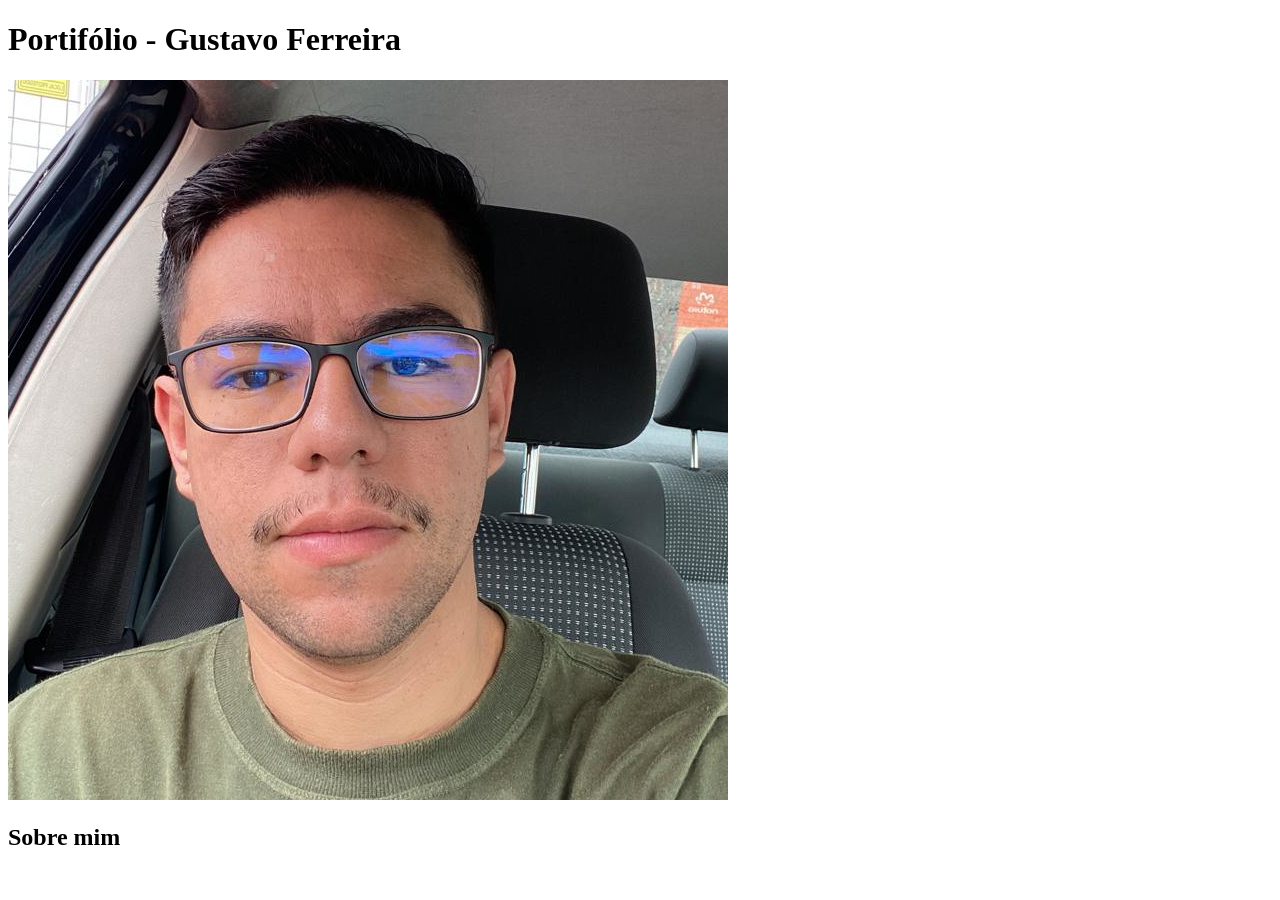
==== sobre.html @ 46786d9b "criei o trabalho" ====
<!DOCTYPE html>
<html lang="PT-BR">
<head>
    <meta charset="UTF-8">
    <meta name="viewport" content="width=device-width, initial-scale=1.0">
    <title>Sobre mim</title>
</head>
<body>
    <header>
        <h1>Portifólio - Gustavo Ferreira</h1>
    </header>
    <main>
        <section>
            <img src="imagens/Gus7-recorte.jpeg" alt="Gustavo Ferreira">
            <h2>Sobre mim</h2>
            
        </section>
    </main>
    <footer>

    </footer>
</body>
</html>
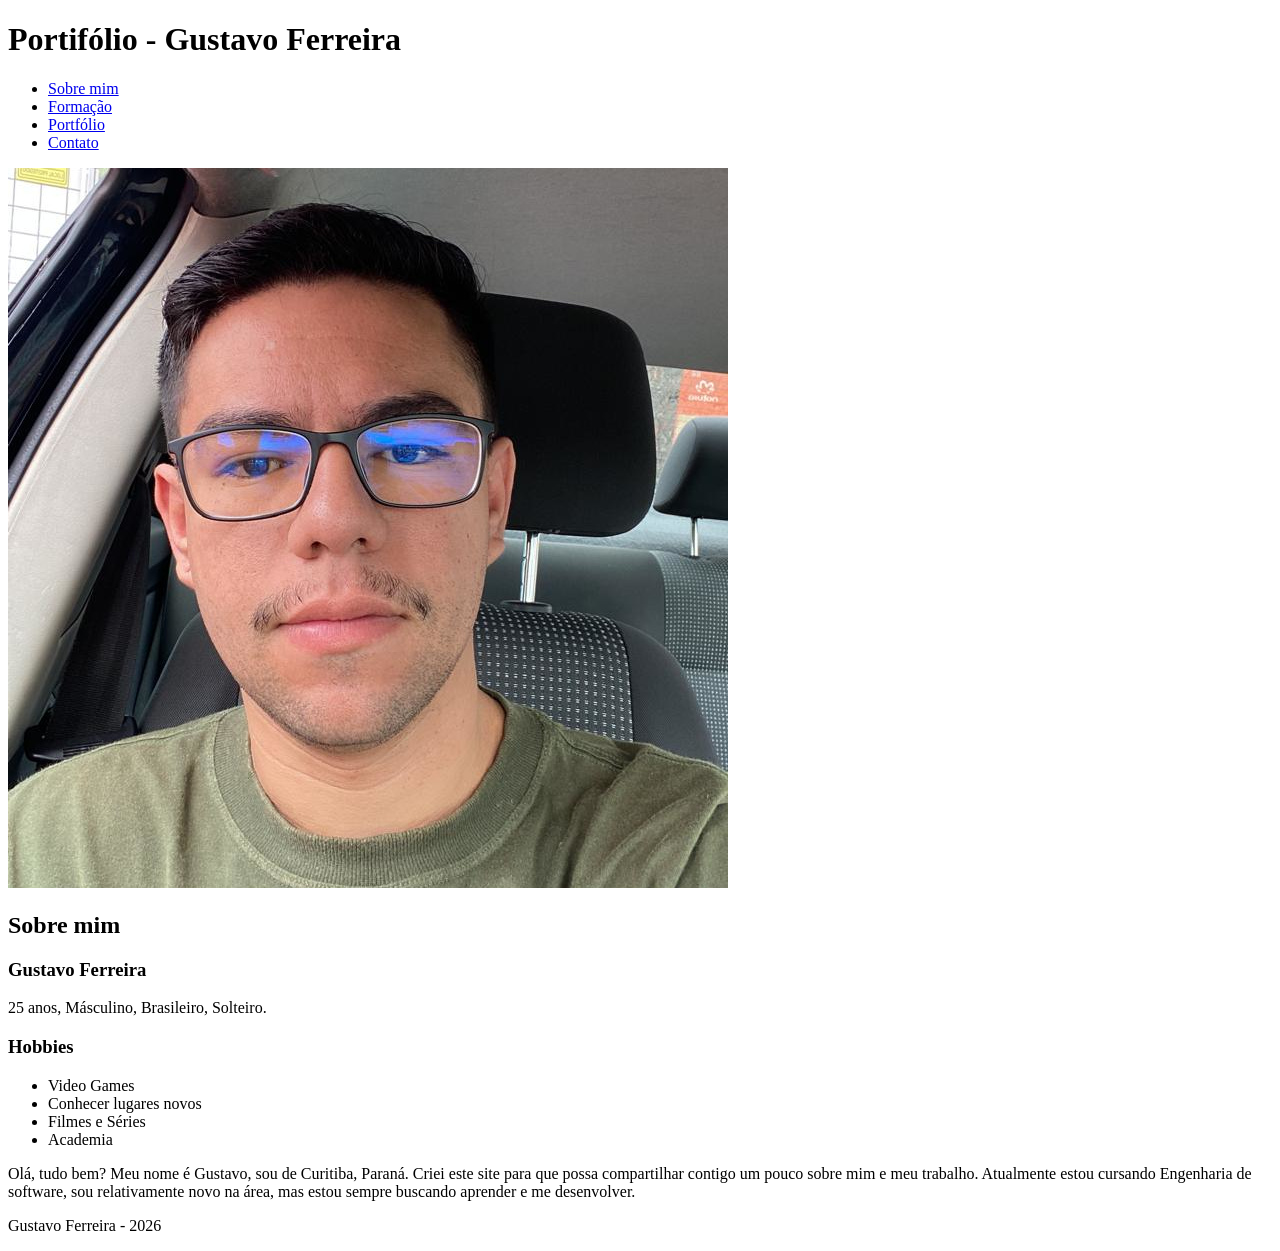
==== commit 3bec389d: "conteudo primeira pag" ====
--- a/sobre.html
+++ b/sobre.html
@@ -6,18 +6,43 @@
     <title>Sobre mim</title>
 </head>
 <body>
+    <!-- Cabeçalho -->
     <header>
         <h1>Portifólio - Gustavo Ferreira</h1>
+
+        <nav>
+            <ul>
+                <li><a href="sobre.html">Sobre mim</a></li>
+                <li><a href="formacao.html">Formação</a></li>
+                <li><a href="portfoli.html">Portfólio</a></li>
+                <li><a href="contato.html">Contato</a></li>
+            </ul>
+        </nav>
     </header>
+    <!-- Sobre mim -->
     <main>
         <section>
             <img src="imagens/Gus7-recorte.jpeg" alt="Gustavo Ferreira">
             <h2>Sobre mim</h2>
-            
+            <h3>Gustavo Ferreira</h3>
+            <p>25 anos, Másculino, Brasileiro, Solteiro.</p>
+        </section>
+        <section>
+            <h3>Hobbies</h3>
+            <ul>
+                <li>Video Games</li>
+                <li>Conhecer lugares novos</li>
+                <li>Filmes e Séries</li>
+                <li>Academia</li>
+            </ul>
+        </section>
+        <section>
+            <p>Olá, tudo bem? Meu nome é Gustavo, sou de Curitiba, Paraná. Criei este site para que possa compartilhar contigo um pouco sobre mim e meu trabalho. Atualmente estou cursando Engenharia de software, sou relativamente novo na área, mas estou sempre buscando aprender e me desenvolver. </p>
         </section>
     </main>
+    <!-- Rodape -->
     <footer>
-
+        <p>Gustavo Ferreira - 2026</p>
     </footer>
 </body>
 </html>
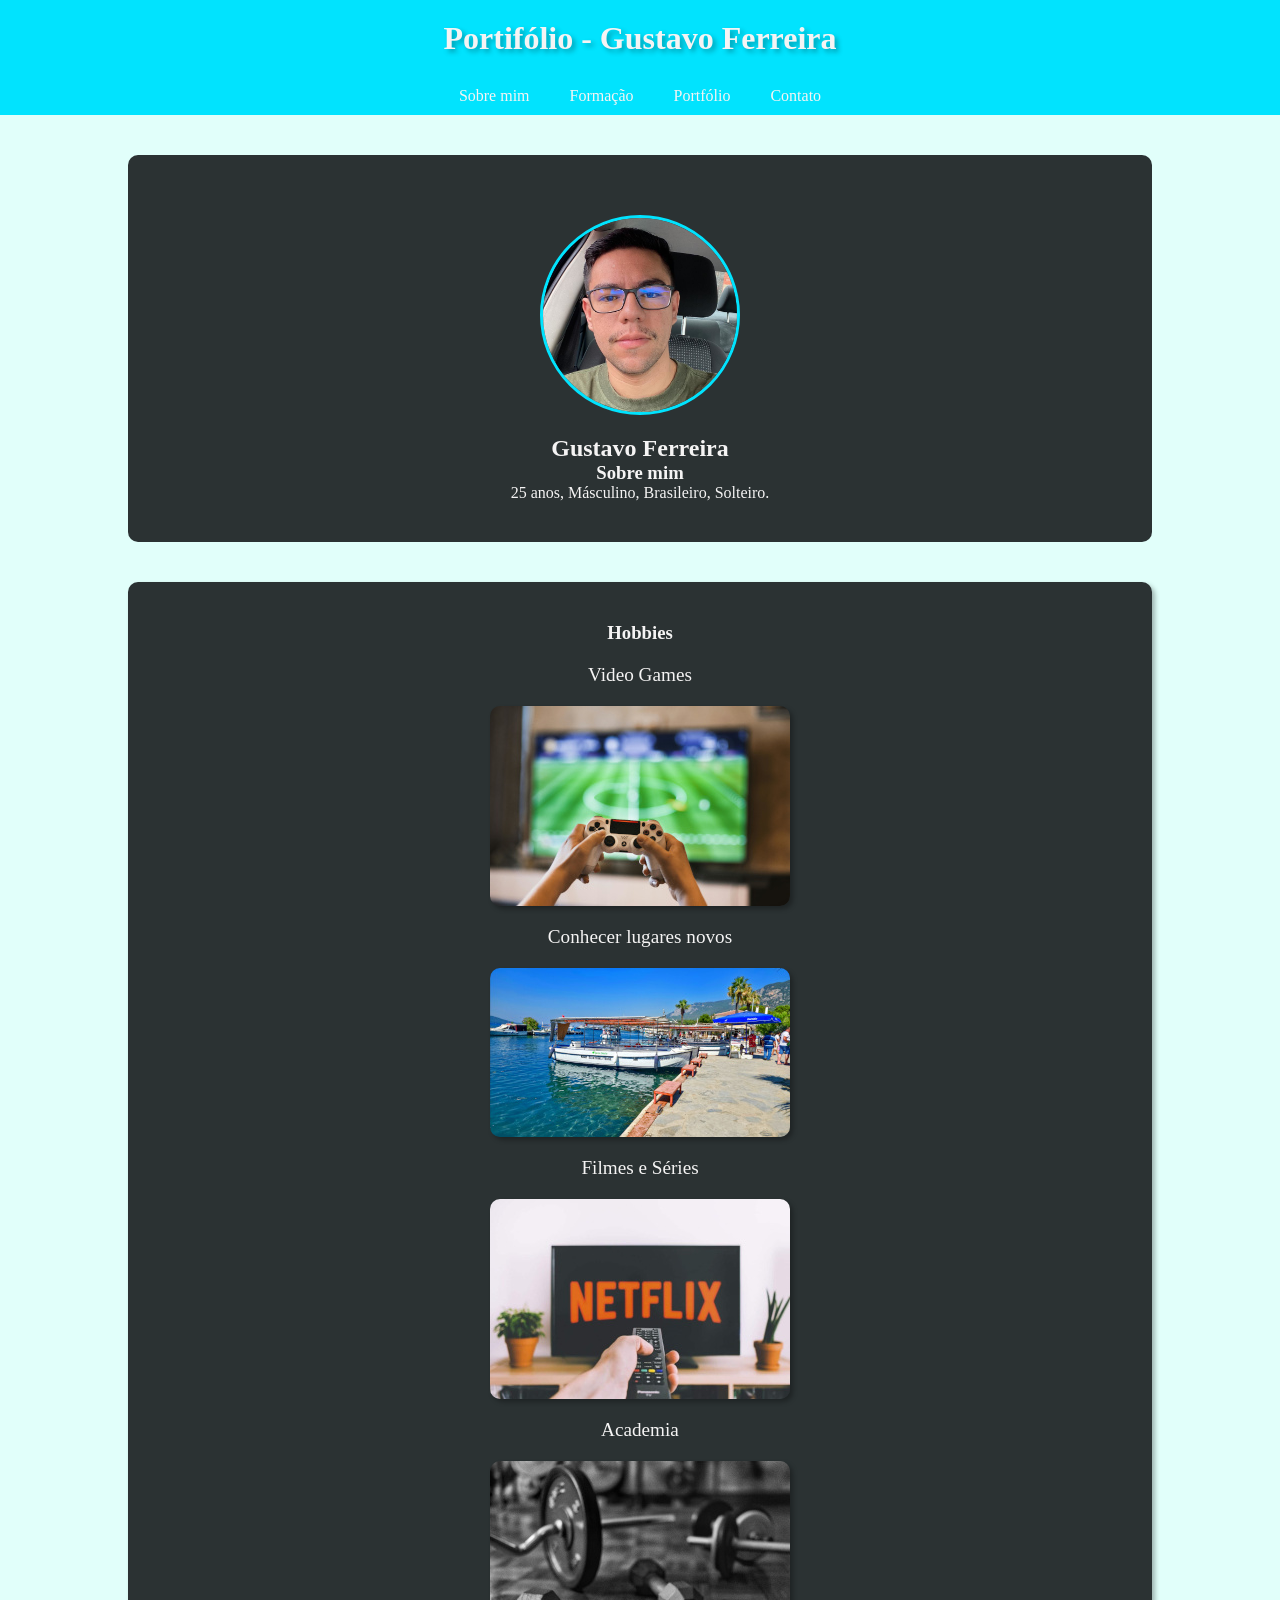
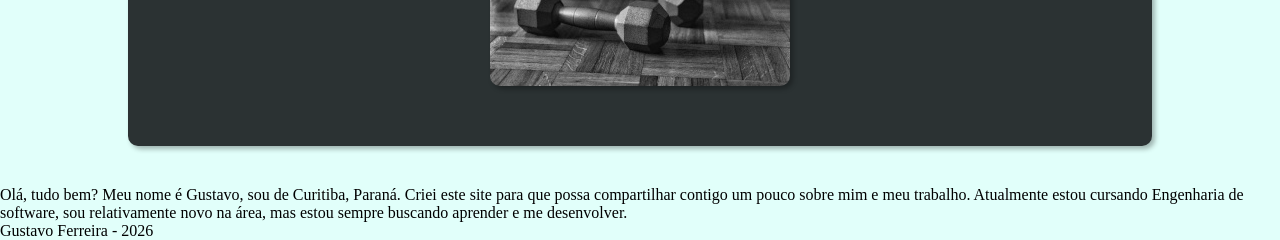
==== commit 32d69f08: "nova at" ====
--- a/sobre.html
+++ b/sobre.html
@@ -4,11 +4,12 @@
     <meta charset="UTF-8">
     <meta name="viewport" content="width=device-width, initial-scale=1.0">
     <title>Sobre mim</title>
+    <link rel="stylesheet" href="estilos/style.css">
 </head>
 <body>
     <!-- Cabeçalho -->
     <header>
-        <h1>Portifólio - Gustavo Ferreira</h1>
+        <h1 id="titulo">Portifólio - Gustavo Ferreira</h1>
 
         <nav>
             <ul>
@@ -21,19 +22,23 @@
     </header>
     <!-- Sobre mim -->
     <main>
-        <section>
-            <img src="imagens/Gus7-recorte.jpeg" alt="Gustavo Ferreira">
-            <h2>Sobre mim</h2>
-            <h3>Gustavo Ferreira</h3>
+        <section id="info-pessoais">
+            <img id="foto-perfil" src="imagens/Gus7-recorte.jpeg" alt="Gustavo Ferreira">
+            <h2>Gustavo Ferreira</h2>
+            <h3>Sobre mim</h3>
             <p>25 anos, Másculino, Brasileiro, Solteiro.</p>
         </section>
-        <section>
+        <section id="hobbies">
             <h3>Hobbies</h3>
             <ul>
                 <li>Video Games</li>
+                    <img class="hobbies" src="imagens/jogando1.jpeg" alt="Video Games">
                 <li>Conhecer lugares novos</li>
+                    <img class="hobbies" src="imagens/lugar1.jpg" alt="Lugares novos">
                 <li>Filmes e Séries</li>
+                    <img class="hobbies" src="imagens/filme1.jpg" alt="Filmes e Séries">
                 <li>Academia</li>
+                    <img class="hobbies" src="imagens/academia1.jpeg" alt="Academia">
             </ul>
         </section>
         <section>
--- a/estilos/style.css
+++ b/estilos/style.css
@@ -0,0 +1,99 @@
+@charset "UTF-8";
+
+:root {
+    --cor-primaria: #01E3FE;
+    --cor-secundaria: #2B3233;
+    --cor-complementar: #407980;
+}
+
+* {
+    margin: 0;
+    padding: 0;
+    box-sizing: border-box;
+}
+
+body {
+    background-color: rgb(225, 255, 250);
+}
+
+header {
+    background-color: var(--cor-primaria);
+}
+
+#titulo {
+
+    color: rgb(245, 244, 244);
+    text-align: center;
+    padding: 20px 0;
+    text-shadow: 3px 3px 5px rgba(0, 0, 0, 0.3);
+}
+
+nav ul {
+    display: flex;
+    justify-content: center;
+    list-style: none;
+    padding: 10px 0;
+    gap: 10px;
+}
+
+nav ul li a {
+    color: rgb(245, 244, 244);
+    text-decoration: none;
+    padding: 10px 15px;
+    border-radius: 5px;
+    transition: background-color 0.3s ease;
+}
+
+nav ul li a:hover {
+    background-color: var(--cor-complementar);
+}
+
+#info-pessoais {
+    margin: 40px auto;
+    max-width: 80vw;
+    
+    background-color: var(--cor-secundaria);
+    color: rgb(245, 244, 244);
+    padding: 40px 20px;
+    text-align: center;
+    border-radius: 10px;
+    min-width: 300px;
+    
+}
+
+img#foto-perfil {
+    display: block;
+    margin: 20px auto;
+    max-width: 200px;
+    border-radius: 50%;
+    border: 3px solid var(--cor-primaria);
+}
+
+#hobbies {
+    margin: 40px auto;
+    max-width: 80vw;
+    background-color: var(--cor-secundaria);
+    color: rgb(245, 244, 244);
+    padding: 40px 20px;
+    text-align: center;
+    border-radius: 10px;
+    min-width: 300px;
+    box-shadow: 3px 3px 5px rgba(0, 0, 0, 0.3);
+}
+
+img.hobbies {
+    display: block;
+    margin: 20px auto;
+    border-radius: 10px;
+    box-shadow: 3px 3px 5px rgba(0, 0, 0, 0.3);
+}
+
+#hobbies ul {
+    list-style: none;
+    padding: 0;
+}
+
+#hobbies ul li {
+    margin: 20px 0;
+    font-size: 1.2em;
+}
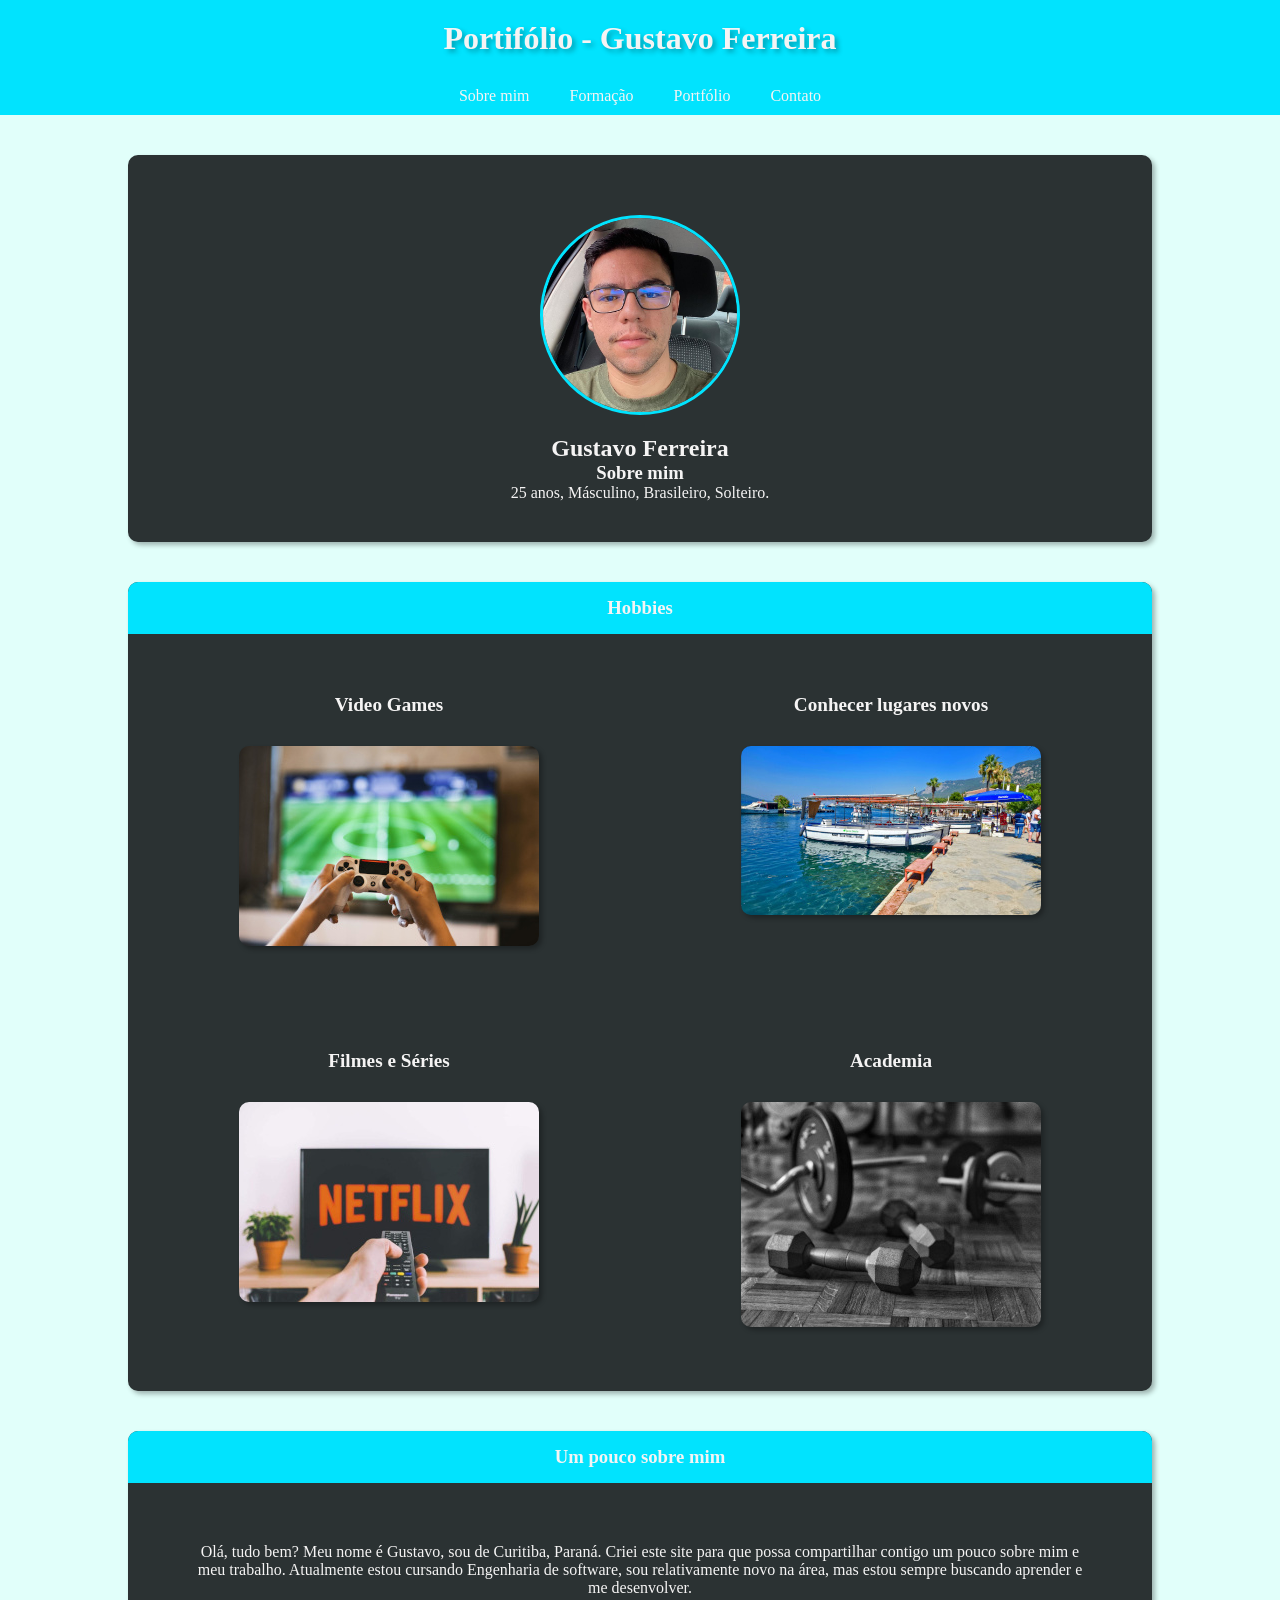
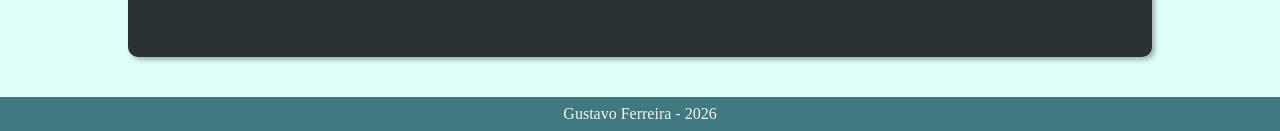
==== commit dc1d8dad: "at 0.1" ====
--- a/sobre.html
+++ b/sobre.html
@@ -14,9 +14,9 @@
         <nav>
             <ul>
                 <li><a href="sobre.html">Sobre mim</a></li>
-                <li><a href="formacao.html">Formação</a></li>
-                <li><a href="portfoli.html">Portfólio</a></li>
-                <li><a href="contato.html">Contato</a></li>
+                <li><a href="paginas/formacao.html">Formação</a></li>
+                <li><a href="paginas/portifolio.html">Portfólio</a></li>
+                <li><a href="paginas/contato.html">Contato</a></li>
             </ul>
         </nav>
     </header>
@@ -30,19 +30,32 @@
         </section>
         <section id="hobbies">
             <h3>Hobbies</h3>
-            <ul>
-                <li>Video Games</li>
-                    <img class="hobbies" src="imagens/jogando1.jpeg" alt="Video Games">
-                <li>Conhecer lugares novos</li>
-                    <img class="hobbies" src="imagens/lugar1.jpg" alt="Lugares novos">
-                <li>Filmes e Séries</li>
-                    <img class="hobbies" src="imagens/filme1.jpg" alt="Filmes e Séries">
-                <li>Academia</li>
-                    <img class="hobbies" src="imagens/academia1.jpeg" alt="Academia">
-            </ul>
+            
+                <div id="hobbies-container">
+                    <div class="itens">
+                        <p>Video Games</p>
+                            <img class="hobbies" src="imagens/jogando1.jpeg" alt="Video Games">
+                    </div>
+                    <div class="itens">
+                        <p>Conhecer lugares novos</p>
+                            <img class="hobbies" src="imagens/lugar1.jpg" alt="Lugares novos">
+                    </div>
+                    <div class="itens">
+                        <p>Filmes e Séries</p>
+                            <img class="hobbies" src="imagens/filme1.jpg" alt="Filmes e Séries">
+                    </div>
+                    <div class="itens">
+                        <p>Academia</p>
+                            <img class="hobbies" src="imagens/academia1.jpeg" alt="Academia">
+                    </div>
+                </div>
+            
         </section>
-        <section>
-            <p>Olá, tudo bem? Meu nome é Gustavo, sou de Curitiba, Paraná. Criei este site para que possa compartilhar contigo um pouco sobre mim e meu trabalho. Atualmente estou cursando Engenharia de software, sou relativamente novo na área, mas estou sempre buscando aprender e me desenvolver. </p>
+        <section id="apresentacao">
+            <h3>Um pouco sobre mim</h3>
+            <article>
+                <p>Olá, tudo bem? Meu nome é Gustavo, sou de Curitiba, Paraná. Criei este site para que possa compartilhar contigo um pouco sobre mim e meu trabalho. Atualmente estou cursando Engenharia de software, sou relativamente novo na área, mas estou sempre buscando aprender e me desenvolver. </p>
+            </article>
         </section>
     </main>
     <!-- Rodape -->
--- a/estilos/style.css
+++ b/estilos/style.css
@@ -58,7 +58,7 @@
     text-align: center;
     border-radius: 10px;
     min-width: 300px;
-    
+    box-shadow: 3px 3px 5px rgba(0, 0, 0, 0.3);
 }
 
 img#foto-perfil {
@@ -73,27 +73,129 @@
     margin: 40px auto;
     max-width: 80vw;
     background-color: var(--cor-secundaria);
-    color: rgb(245, 244, 244);
-    padding: 40px 20px;
-    text-align: center;
-    border-radius: 10px;
-    min-width: 300px;
-    box-shadow: 3px 3px 5px rgba(0, 0, 0, 0.3);
+    color: rgb(245, 244, 244);   
+    text-align: center;
+    border-radius: 10px;
+    min-width: 300px;
+    box-shadow: 3px 3px 5px rgba(0, 0, 0, 0.3);
+}
+
+
+
+#hobbies h3 {
+    padding: 15px;
+    background-color: var(--cor-primaria);
+    border-radius: 10px 10px 0 0;
 }
 
 img.hobbies {
-    display: block;
+    
     margin: 20px auto;
     border-radius: 10px;
     box-shadow: 3px 3px 5px rgba(0, 0, 0, 0.3);
 }
 
-#hobbies ul {
-    list-style: none;
-    padding: 0;
-}
-
-#hobbies ul li {
-    margin: 20px 0;
+img.hobbies:hover {
+    transform: scale(1.05);
+    transition: transform 0.3s ease;
+}
+
+#hobbies p {
+    margin: 20px 0 10px;
     font-size: 1.2em;
-}+    font-weight: bold;
+}
+
+#hobbies-container {
+    display: flex;
+    flex-wrap: wrap;
+    gap: 20px;
+    justify-content: center;
+    padding: 20px;
+}
+
+.itens {
+    border-radius: 5px;
+    flex: auto;
+    padding: 20px;
+    transition: background-color 0.3s ;
+}
+
+section#apresentacao {
+    margin: 40px auto;
+    max-width: 80vw;
+    background-color: var(--cor-secundaria);
+    color: rgb(245, 244, 244);   
+    text-align: center;
+    border-radius: 10px;
+    min-width: 300px;
+    box-shadow: 3px 3px 5px rgba(0, 0, 0, 0.3);
+}
+
+#apresentacao h3 {
+    padding: 15px;
+    background-color: var(--cor-primaria);
+    border-radius: 10px 10px 0 0;
+}
+
+#apresentacao article {
+    padding: 60px;
+}
+
+footer {
+    background-color: var(--cor-complementar);
+    color: rgb(245, 244, 244);
+    text-align: center;
+    padding: 8px 0;
+    margin-top: 40px;
+}
+
+/* Página de Formação */
+
+.formacao {
+    margin: 40px auto;
+    max-width: 80vw;
+    background-color: var(--cor-secundaria);
+    color: rgb(245, 244, 244);   
+    border-radius: 10px;
+    min-width: 300px;
+    box-shadow: 3px 3px 5px rgba(0, 0, 0, 0.3);
+}
+
+#formacao h2 {
+    padding: 15px;
+    background-color: var(--cor-primaria);
+    border-radius: 10px 10px 0 0;
+}
+
+.itens-forma {
+    border-radius: 5px;
+    padding: 20px;
+    transition: background-color 0.3s ;
+}
+
+.itens-forma:hover {
+    background-color: var(--cor-complementar);
+    transform: translate(3px, 3px);
+}
+
+.formacao-container {
+    padding: 20px;
+    display: flex;
+    flex-wrap: wrap;
+    gap: 20px;
+    columns: 0;
+}
+
+.formacao h2 {
+    padding: 15px;
+    background-color: var(--cor-primaria);
+    border-radius: 10px 10px 0 0;     
+}
+
+#rodape-forma {
+    margin-top: 300px;
+}
+
+/* Página de Portfólio */
+
